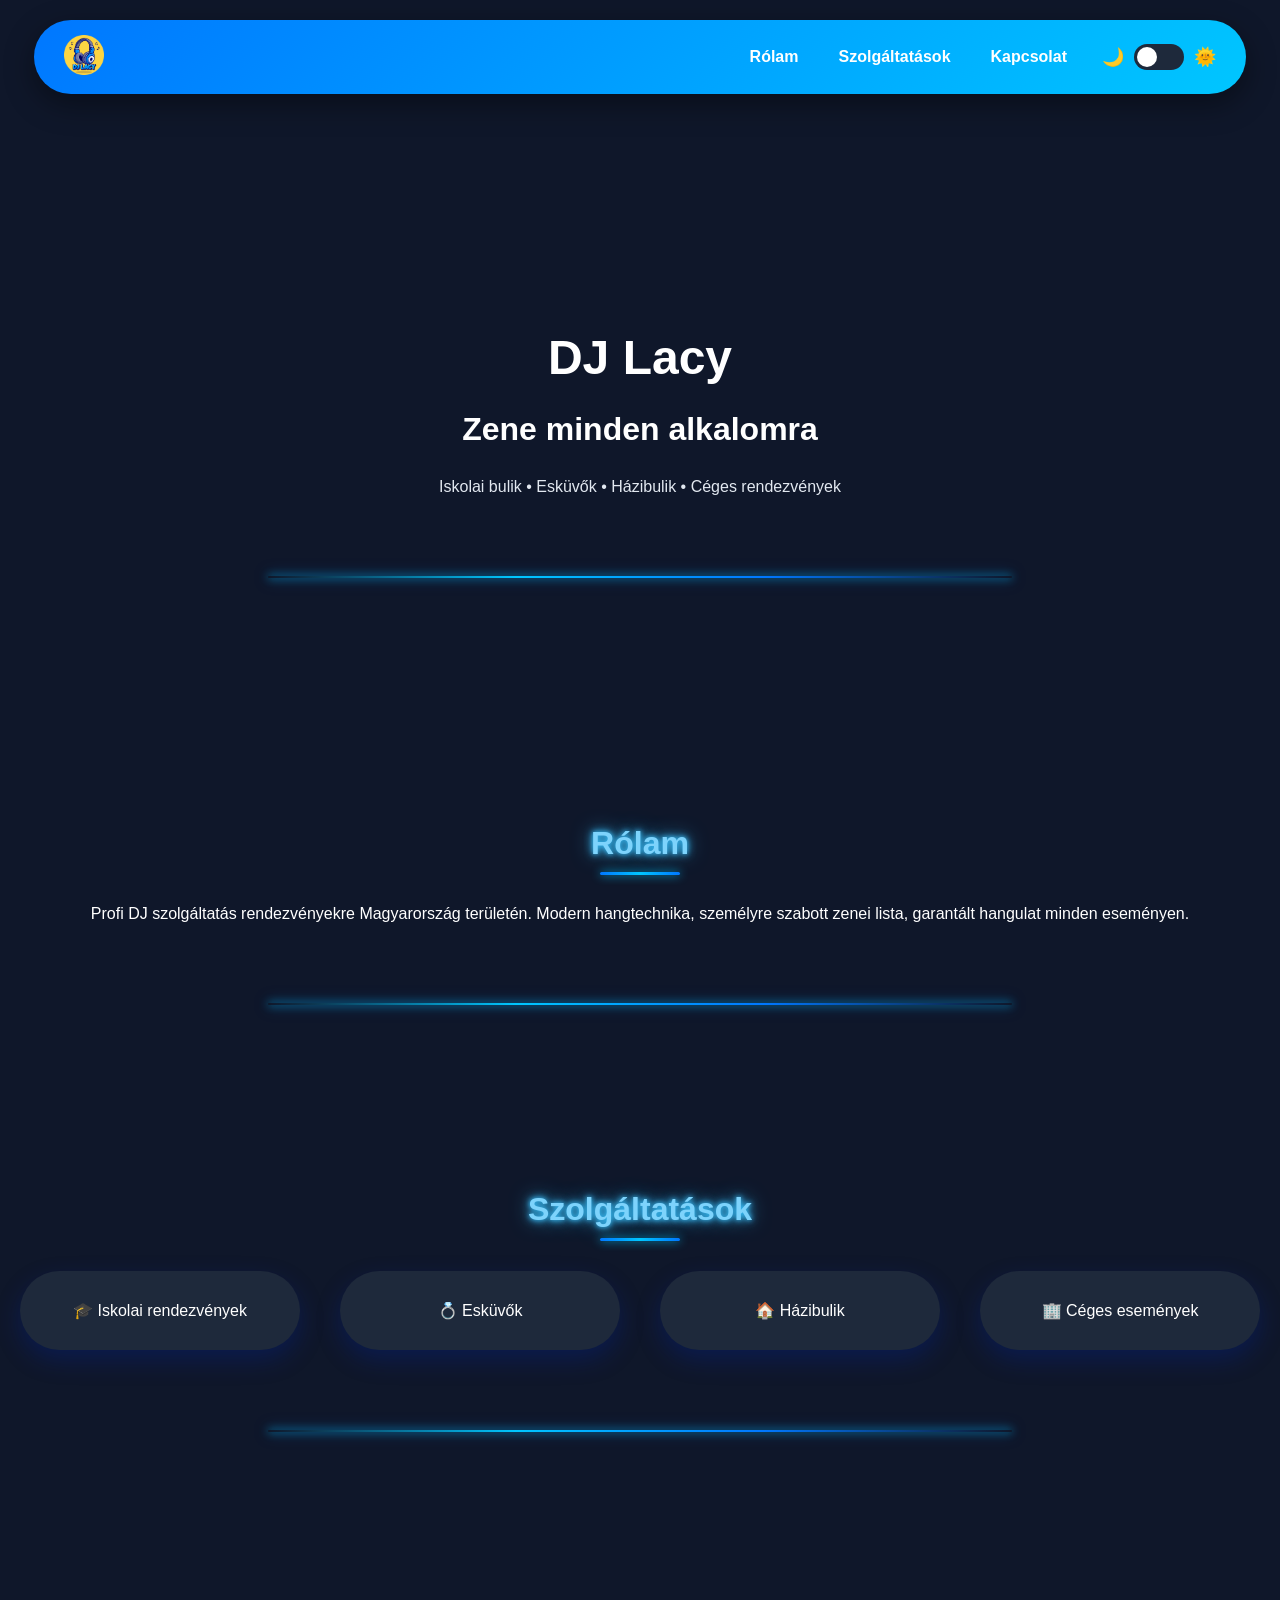
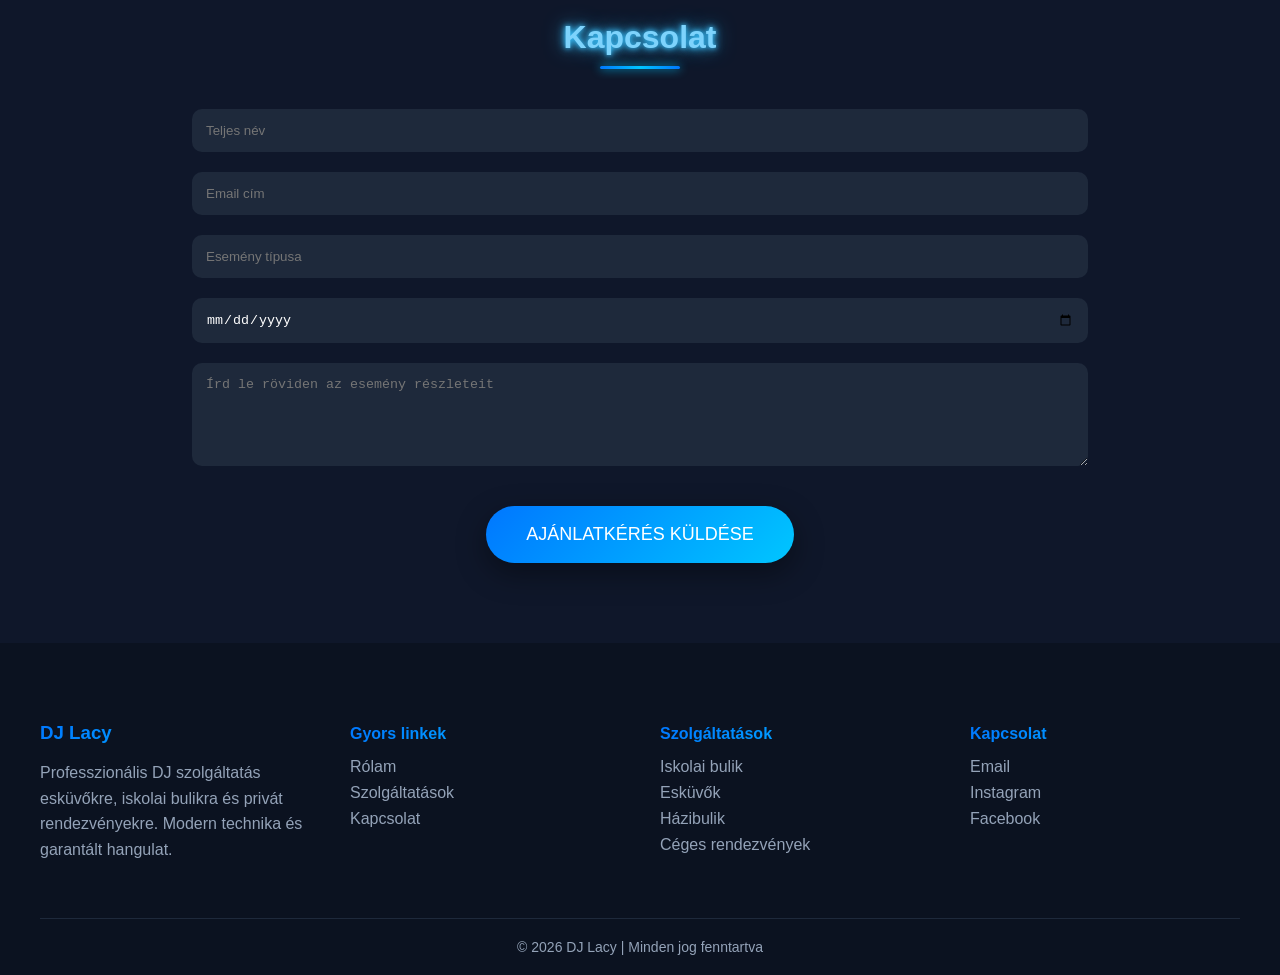
==== index.html @ 55976cfb "Add files via upload" ====
<!DOCTYPE html>
<html lang="hu">
<head>
    <meta charset="UTF-8">
    <meta name="viewport" content="width=device-width, initial-scale=1.0">
    <title>DJ Lacy | Hivatalos Oldal</title>
    <link rel="stylesheet" href="style.css">
</head>
<div id="top"></div>
<body>

<header>
    <div class="logo">
        <a href="#top">
            <img src="images/logo.png" alt="DJ Lacy Logo">
        </a>
    </div>

    <div class="nav-right">
        <nav class="nav-links">
            <a href="#about">Rólam</a>
            <a href="#services">Szolgáltatások</a>
            <a href="#contact">Kapcsolat</a>
        </nav>

        <div class="theme-switch">
            <span class="icon">🌙</span>

            <label class="switch">
                <input type="checkbox" id="themeToggle">
                <span class="slider"></span>
            </label>

            <span class="icon">🌞</span>
        </div>
    </div>
</header>

<section class="hero">
    <h1>DJ Lacy</h1>
    <h2>Zene minden alkalomra</h2>
    <p>Iskolai bulik • Esküvők • Házibulik • Céges rendezvények</p>
</section>

<section id="about">
    <h2>Rólam</h2>
    <p>
        Profi DJ szolgáltatás rendezvényekre Magyarország területén.
        Modern hangtechnika, személyre szabott zenei lista,
        garantált hangulat minden eseményen.
    </p>
</section>

<section id="services">
    <h2>Szolgáltatások</h2>
    <div class="cards">
        <div class="card">🎓 Iskolai rendezvények</div>
        <div class="card">💍 Esküvők</div>
        <div class="card">🏠 Házibulik</div>
        <div class="card">🏢 Céges események</div>
    </div>
</section>

<section id="contact">
    <h2>Kapcsolat</h2>

    <form 
        class="contact-form"
        action="https://formsubmit.co/lacihhthereal@gmail.com" 
        method="POST"
    >
        <input type="hidden" name="_captcha" value="false">
        <input type="hidden" name="_subject" value="Új DJ Lacy ajánlatkérés!">
        <input type="hidden" name="_template" value="table">
        <input type="hidden" name="_next" value="https://your-github-username.github.io/your-repo-name/index.html">

        <input type="text" name="Név" placeholder="Teljes név" required>
        <input type="email" name="Email" placeholder="Email cím" required>
        <input type="text" name="Esemény típusa" placeholder="Esemény típusa" required>
        <input type="date" name="Dátum" required>
        <textarea name="Részletek" placeholder="Írd le röviden az esemény részleteit" rows="5"></textarea>

        <button type="submit" class="big-button">
            AJÁNLATKÉRÉS KÜLDÉSE
        </button>
    </form>
</section>

<footer class="footer">
    <div class="footer-container">

        <div class="footer-col">
            <h3>DJ Lacy</h3>
            <p>
                Professzionális DJ szolgáltatás esküvőkre,
                iskolai bulikra és privát rendezvényekre.
                Modern technika és garantált hangulat.
            </p>
        </div>

        <div class="footer-col">
            <h4>Gyors linkek</h4>
            <a href="#about">Rólam</a>
            <a href="#services">Szolgáltatások</a>
            <a href="#contact">Kapcsolat</a>
        </div>

        <div class="footer-col">
            <h4>Szolgáltatások</h4>
            <a href="#">Iskolai bulik</a>
            <a href="#">Esküvők</a>
            <a href="#">Házibulik</a>
            <a href="#">Céges rendezvények</a>
        </div>

        <div class="footer-col">
            <h4>Kapcsolat</h4>
            <a href="mailto:info@djlacy.hu">Email</a>
            <a href="#">Instagram</a>
            <a href="#">Facebook</a>
        </div>

    </div>

    <div class="footer-bottom">
        © 2026 DJ Lacy | Minden jog fenntartva
    </div>
</footer>

<script src="script.js"></script>
</body>
</html>
---- style.css ----
html {
    scroll-behavior: smooth;
}

/* ===== SZEKCIÓ ELVÁLASZTÓ ===== */

section {
    position: relative;
    padding: 100px 20px;
    scroll-margin-top: 140px;
}

section:not(:last-of-type)::after {
    content: "";
    display: block;
    width: 60%;
    height: 2px;
    margin: 80px auto 0;
    background: linear-gradient(90deg, transparent, #00c6ff, #0077ff, transparent);
    box-shadow: 
        0 0 8px #00c6ff,
        0 0 15px rgba(0,119,255,0.6);
    border-radius: 10px;
}

:root {
    --bg: #0f172a;
    --card-bg: #1e293b;
    --text: #ffffff;
    --muted: #94a3b8;
    --accent-gradient: linear-gradient(135deg, #0077ff, #00c6ff);
}

body.light {
    --bg: #f1f5f9;
    --card-bg: #ffffff;
    --text: #0f172a;
    --muted: #475569;
    --accent-gradient: linear-gradient(135deg, #0066cc, #0099ff);
}

body {
    margin: 0;
    font-family: Arial, sans-serif;
    background: var(--bg);
    color: var(--text);
    transition: 0.3s ease;
}

/* FLOATING NAVBAR */

header {
    position: fixed;
    top: 20px;
    left: 50%;
    transform: translateX(-50%);
    width: 90%;
    max-width: 1200px;
    display: flex;
    justify-content: space-between;
    align-items: center;
    padding: 15px 30px;
    background: var(--accent-gradient);
    border-radius: 50px;
    box-shadow: 0 10px 30px rgba(0,0,0,0.4);
    z-index: 1000;
}

.logo img {
    height: 40px;
}

nav a {
    color: white;
    text-decoration: none;
    margin: 0 10px;
    font-weight: bold;
}

/* Jobb oldal blokk */
.nav-right {
    display: flex;
    align-items: center;
    gap: 25px;
}

/* Linkek külön */
.nav-links {
    display: flex;
    gap: 20px;
}

.nav-links a {
    color: white;
    text-decoration: none;
    font-weight: bold;
    transition: 0.3s;
}

.nav-links a:hover {
    opacity: 0.8;
}

nav button {
    margin-left: 15px;
    padding: 6px 12px;
    border-radius: 20px;
    border: none;
    cursor: pointer;
}

/* HERO */

.hero {
    margin-top: 150px;
    text-align: center;
    padding: 140px 20px;
    background: var(--bg); /* ugyanaz mint az oldal */
    color: var(--text);
}

/* Hero cím alatt ne legyen elválasztó vonal */
.hero h2::after {
    display: none !important;
}

.hero h1 {
    font-size: 48px;
    margin-bottom: 10px;
}

section {
    padding: 80px 20px;
    text-align: center;
}

/* CARDS */

.cards {
    display: flex;
    flex-wrap: wrap;
    justify-content: center;
    gap: 40px;
}

.card {
    background: var(--card-bg);
    padding: 30px;
    border-radius: 40px;
    width: 220px;
    transition: 0.5s;
    box-shadow: 0 10px 25px rgba(0, 38, 161, 0.3);
}

.card:hover {
    transform: translateY(-8px);
}

/* FORM */

form input,
form textarea {
    width: 60%;
    padding: 12px;
    margin: 10px 0;
    border-radius: 8px;
    border: none;
}

form button {
    padding: 12px 25px;
    border-radius: 25px;
    border: none;
    background: var(--accent-gradient);
    color: white;
    cursor: pointer;
}

.contact-form {
    display: flex;
    flex-direction: column;
    align-items: center;
}

.contact-form input,
.contact-form textarea {
    width: 70%;
    padding: 14px;
    margin: 10px 0;
    border-radius: 10px;
    border: none;
    background: var(--card-bg);
    color: var(--text);
}

.big-button {
    margin-top: 30px;
    padding: 18px 40px;
    font-size: 18px;
    border-radius: 50px;
    border: none;
    background: var(--accent-gradient);
    color: white;
    cursor: pointer;
    transition: 0.3s;
    box-shadow: 0 10px 30px rgba(0,0,0,0.4);
}

.big-button:hover {
    transform: scale(1.05);
}

/* FOOTER */

.footer {
    background: #0b1220;
    padding: 60px 40px 20px;
}

.footer-container {
    display: flex;
    flex-wrap: wrap;
    justify-content: space-between;
    gap: 40px;
    max-width: 1200px;
    margin: auto;
}

.footer-col {
    flex: 1;
    min-width: 220px;
}

.footer-col h3,
.footer-col h4 {
    background: var(--accent-gradient);
    -webkit-background-clip: text;
    -webkit-text-fill-color: transparent;
    margin-bottom: 15px;
}

.footer-col a {
    display: block;
    text-decoration: none;
    color: var(--muted);
    margin-bottom: 8px;
}

.footer-col a:hover {
    color: white;
}

.footer-col p {
    color: var(--muted);
    line-height: 1.6;
}

.footer-bottom {
    text-align: center;
    margin-top: 40px;
    padding-top: 20px;
    border-top: 1px solid #1e293b;
    color: var(--muted);
    font-size: 14px;
}

/* === GLOWING CÍMSOROK === */

section h2 {
    font-size: 32px;
    margin-bottom: 30px;
    color: #7dd3fc; /* világoskék */
    text-shadow:
        0 0 5px #38bdf8,
        0 0 10px #38bdf8,
        0 0 20px rgba(56,189,248,0.7);
    transition: 0.3s;
}

/* Világos módban visszafogottabb glow */
body.light section h2 {
    color: #0254b3;
    text-shadow:
        0 0 6px rgba(2,132,199,0.4),
        0 0 10px rgba(2,132,199,0.3);
}

section h2::after {
    content: "";
    display: block;
    width: 80px;
    height: 3px;
    margin: 10px auto 0;
    background: linear-gradient(90deg, #0077ff, #00c6ff, #0077ff);
    border-radius: 10px;
    box-shadow: 0 0 10px #00c6ff;
}

/* Zene minden alkalomra marad fehér */
.hero h2 {
    color: white;
    text-shadow: none;
}

/* Hero alatti szöveg */
.hero p {
    color: #e2e8f0;
}

/* ===== THEME TOGGLE SWITCH ===== */

.theme-switch {
    display: flex;
    align-items: center;
    gap: 10px;
}

.icon {
    font-size: 18px;
}

.switch {
    position: relative;
    display: inline-block;
    width: 50px;
    height: 26px;
}

.switch input {
    opacity: 0;
    width: 0;
    height: 0;
}

.slider {
    position: absolute;
    cursor: pointer;
    top: 0;
    left: 0;
    right: 0;
    bottom: 0;
    background: #1e293b;
    border-radius: 34px;
    transition: 0.3s;
}

.slider:before {
    position: absolute;
    content: "";
    height: 20px;
    width: 20px;
    left: 3px;
    bottom: 3px;
    background: white;
    border-radius: 50%;
    transition: 0.3s;
}

input:checked + .slider {
    background: #facc15;
}

input:checked + .slider:before {
    transform: translateX(24px);
}
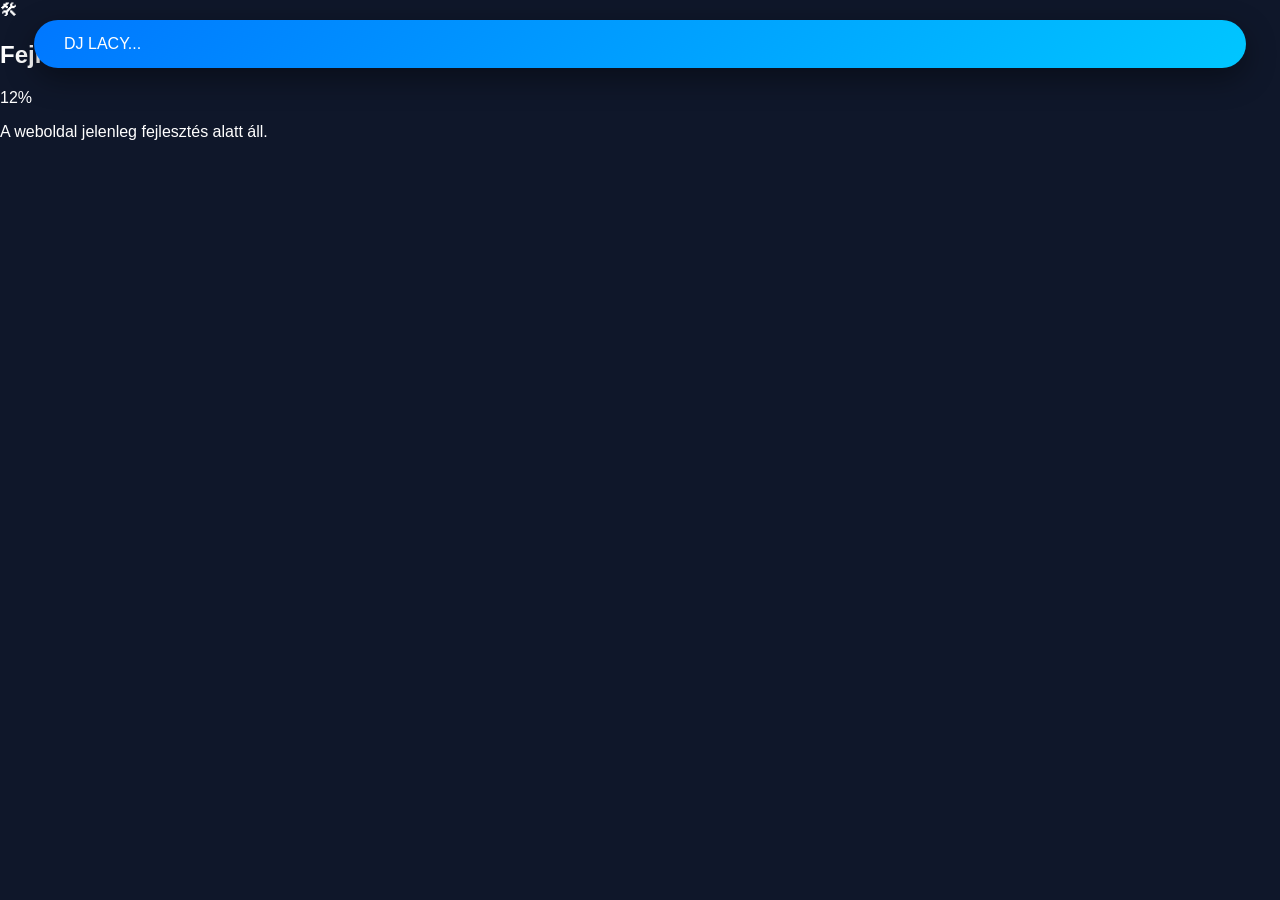
==== commit d63ea77c: "maintenance Updated the website content and structure for maintenance mode." ====
--- a/index.html
+++ b/index.html
@@ -3,130 +3,32 @@
 <head>
     <meta charset="UTF-8">
     <meta name="viewport" content="width=device-width, initial-scale=1.0">
-    <title>DJ Lacy | Hivatalos Oldal</title>
+    <title>DJ Lacy | Hamarosan</title>
     <link rel="stylesheet" href="style.css">
+    <link href="https://fonts.googleapis.com/css2?family=Syncopate:wght@700&family=Montserrat:wght@400;700&display=swap" rel="stylesheet">
 </head>
-<div id="top"></div>
 <body>
 
-<header>
-    <div class="logo">
-        <a href="#top">
-            <img src="images/logo.png" alt="DJ Lacy Logo">
-        </a>
-    </div>
+<div class="maintenance-container">
+    <header class="top-bar">
+        <span class="name">DJ LACY...</span>
+    </header>
 
-    <div class="nav-right">
-        <nav class="nav-links">
-            <a href="#about">Rólam</a>
-            <a href="#services">Szolgáltatások</a>
-            <a href="#contact">Kapcsolat</a>
-        </nav>
-
-        <div class="theme-switch">
-            <span class="icon">🌙</span>
-
-            <label class="switch">
-                <input type="checkbox" id="themeToggle">
-                <span class="slider"></span>
-            </label>
-
-            <span class="icon">🌞</span>
-        </div>
-    </div>
-</header>
-
-<section class="hero">
-    <h1>DJ Lacy</h1>
-    <h2>Zene minden alkalomra</h2>
-    <p>Iskolai bulik • Esküvők • Házibulik • Céges rendezvények</p>
-</section>
-
-<section id="about">
-    <h2>Rólam</h2>
-    <p>
-        Profi DJ szolgáltatás rendezvényekre Magyarország területén.
-        Modern hangtechnika, személyre szabott zenei lista,
-        garantált hangulat minden eseményen.
-    </p>
-</section>
-
-<section id="services">
-    <h2>Szolgáltatások</h2>
-    <div class="cards">
-        <div class="card">🎓 Iskolai rendezvények</div>
-        <div class="card">💍 Esküvők</div>
-        <div class="card">🏠 Házibulik</div>
-        <div class="card">🏢 Céges események</div>
-    </div>
-</section>
-
-<section id="contact">
-    <h2>Kapcsolat</h2>
-
-    <form 
-        class="contact-form"
-        action="https://formsubmit.co/lacihhthereal@gmail.com" 
-        method="POST"
-    >
-        <input type="hidden" name="_captcha" value="false">
-        <input type="hidden" name="_subject" value="Új DJ Lacy ajánlatkérés!">
-        <input type="hidden" name="_template" value="table">
-        <input type="hidden" name="_next" value="https://your-github-username.github.io/your-repo-name/index.html">
-
-        <input type="text" name="Név" placeholder="Teljes név" required>
-        <input type="email" name="Email" placeholder="Email cím" required>
-        <input type="text" name="Esemény típusa" placeholder="Esemény típusa" required>
-        <input type="date" name="Dátum" required>
-        <textarea name="Részletek" placeholder="Írd le röviden az esemény részleteit" rows="5"></textarea>
-
-        <button type="submit" class="big-button">
-            AJÁNLATKÉRÉS KÜLDÉSE
-        </button>
-    </form>
-</section>
-
-<footer class="footer">
-    <div class="footer-container">
-
-        <div class="footer-col">
-            <h3>DJ Lacy</h3>
-            <p>
-                Professzionális DJ szolgáltatás esküvőkre,
-                iskolai bulikra és privát rendezvényekre.
-                Modern technika és garantált hangulat.
-            </p>
+    <main class="status-box">
+        <div class="status-header">
+            <span class="icon">🛠</span>
+            <h2>Fejlesztési állapot</h2>
         </div>
 
-        <div class="footer-col">
-            <h4>Gyors linkek</h4>
-            <a href="#about">Rólam</a>
-            <a href="#services">Szolgáltatások</a>
-            <a href="#contact">Kapcsolat</a>
+        <div class="progress-container">
+            <div class="progress-bar" style="width: 12%;">
+                <span class="percentage-text">12%</span>
+            </div>
         </div>
 
-        <div class="footer-col">
-            <h4>Szolgáltatások</h4>
-            <a href="#">Iskolai bulik</a>
-            <a href="#">Esküvők</a>
-            <a href="#">Házibulik</a>
-            <a href="#">Céges rendezvények</a>
-        </div>
+        <p class="status-message">A weboldal jelenleg fejlesztés alatt áll.</p>
+    </main>
+</div>
 
-        <div class="footer-col">
-            <h4>Kapcsolat</h4>
-            <a href="mailto:info@djlacy.hu">Email</a>
-            <a href="#">Instagram</a>
-            <a href="#">Facebook</a>
-        </div>
-
-    </div>
-
-    <div class="footer-bottom">
-        © 2026 DJ Lacy | Minden jog fenntartva
-    </div>
-</footer>
-
-<script src="script.js"></script>
 </body>
-</html>+</html>
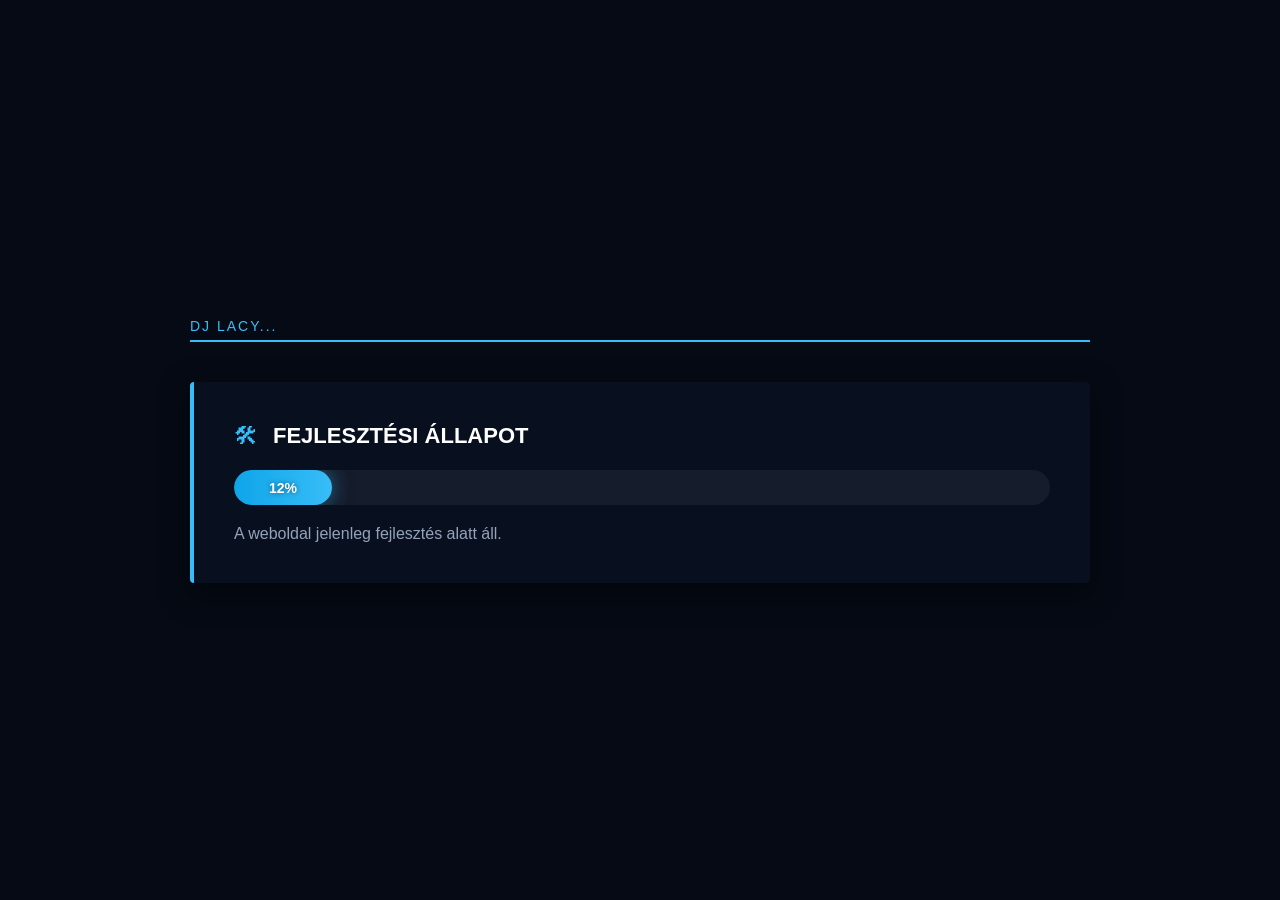
==== commit cc45025c: "Add files via upload" ====
--- a/index.html
+++ b/index.html
@@ -31,4 +31,4 @@
 </div>
 
 </body>
-</html>
+</html>
--- a/style.css
+++ b/style.css
@@ -1,365 +1,121 @@
-html {
-    scroll-behavior: smooth;
-}
-
-/* ===== SZEKCIÓ ELVÁLASZTÓ ===== */
-
-section {
-    position: relative;
-    padding: 100px 20px;
-    scroll-margin-top: 140px;
-}
-
-section:not(:last-of-type)::after {
-    content: "";
-    display: block;
-    width: 60%;
-    height: 2px;
-    margin: 80px auto 0;
-    background: linear-gradient(90deg, transparent, #00c6ff, #0077ff, transparent);
-    box-shadow: 
-        0 0 8px #00c6ff,
-        0 0 15px rgba(0,119,255,0.6);
-    border-radius: 10px;
-}
-
 :root {
-    --bg: #0f172a;
-    --card-bg: #1e293b;
-    --text: #ffffff;
-    --muted: #94a3b8;
-    --accent-gradient: linear-gradient(135deg, #0077ff, #00c6ff);
-}
-
-body.light {
-    --bg: #f1f5f9;
-    --card-bg: #ffffff;
-    --text: #0f172a;
-    --muted: #475569;
-    --accent-gradient: linear-gradient(135deg, #0066cc, #0099ff);
+    --bg-dark: #050a14;
+    --box-bg: rgba(10, 20, 40, 0.6);
+    --accent-blue: #38bdf8;
+    --glow-blue: rgba(56, 189, 248, 0.5);
 }
 
 body {
     margin: 0;
-    font-family: Arial, sans-serif;
-    background: var(--bg);
-    color: var(--text);
-    transition: 0.3s ease;
+    padding: 0;
+    background-color: var(--bg-dark);
+    color: white;
+    font-family: 'Montserrat', sans-serif;
+    display: flex;
+    justify-content: center;
+    align-items: center;
+    height: 100vh;
+    overflow: hidden;
 }
 
-/* FLOATING NAVBAR */
-
-header {
-    position: fixed;
-    top: 20px;
-    left: 50%;
-    transform: translateX(-50%);
+.maintenance-container {
     width: 90%;
-    max-width: 1200px;
-    display: flex;
-    justify-content: space-between;
-    align-items: center;
-    padding: 15px 30px;
-    background: var(--accent-gradient);
-    border-radius: 50px;
-    box-shadow: 0 10px 30px rgba(0,0,0,0.4);
-    z-index: 1000;
+    max-width: 900px;
 }
 
-.logo img {
-    height: 40px;
+/* Felső sáv a névvel */
+.top-bar {
+    border-bottom: 2px solid var(--accent-blue);
+    padding-bottom: 5px;
+    margin-bottom: 40px;
 }
 
-nav a {
-    color: white;
-    text-decoration: none;
-    margin: 0 10px;
-    font-weight: bold;
+.name {
+    font-family: 'Syncopate', sans-serif;
+    font-size: 14px;
+    letter-spacing: 2px;
+    color: var(--accent-blue);
 }
 
-/* Jobb oldal blokk */
-.nav-right {
+/* Központi doboz */
+.status-box {
+    background: var(--box-bg);
+    padding: 40px;
+    border-left: 4px solid var(--accent-blue);
+    border-radius: 4px;
+    box-shadow: 0 10px 30px rgba(0, 0, 0, 0.5);
+}
+
+.status-header {
     display: flex;
     align-items: center;
-    gap: 25px;
+    gap: 15px;
+    margin-bottom: 20px;
 }
 
-/* Linkek külön */
-.nav-links {
-    display: flex;
-    gap: 20px;
-}
-
-.nav-links a {
-    color: white;
-    text-decoration: none;
-    font-weight: bold;
-    transition: 0.3s;
-}
-
-.nav-links a:hover {
-    opacity: 0.8;
-}
-
-nav button {
-    margin-left: 15px;
-    padding: 6px 12px;
-    border-radius: 20px;
-    border: none;
-    cursor: pointer;
-}
-
-/* HERO */
-
-.hero {
-    margin-top: 150px;
-    text-align: center;
-    padding: 140px 20px;
-    background: var(--bg); /* ugyanaz mint az oldal */
-    color: var(--text);
-}
-
-/* Hero cím alatt ne legyen elválasztó vonal */
-.hero h2::after {
-    display: none !important;
-}
-
-.hero h1 {
-    font-size: 48px;
-    margin-bottom: 10px;
-}
-
-section {
-    padding: 80px 20px;
-    text-align: center;
-}
-
-/* CARDS */
-
-.cards {
-    display: flex;
-    flex-wrap: wrap;
-    justify-content: center;
-    gap: 40px;
-}
-
-.card {
-    background: var(--card-bg);
-    padding: 30px;
-    border-radius: 40px;
-    width: 220px;
-    transition: 0.5s;
-    box-shadow: 0 10px 25px rgba(0, 38, 161, 0.3);
-}
-
-.card:hover {
-    transform: translateY(-8px);
-}
-
-/* FORM */
-
-form input,
-form textarea {
-    width: 60%;
-    padding: 12px;
-    margin: 10px 0;
-    border-radius: 8px;
-    border: none;
-}
-
-form button {
-    padding: 12px 25px;
-    border-radius: 25px;
-    border: none;
-    background: var(--accent-gradient);
-    color: white;
-    cursor: pointer;
-}
-
-.contact-form {
-    display: flex;
-    flex-direction: column;
-    align-items: center;
-}
-
-.contact-form input,
-.contact-form textarea {
-    width: 70%;
-    padding: 14px;
-    margin: 10px 0;
-    border-radius: 10px;
-    border: none;
-    background: var(--card-bg);
-    color: var(--text);
-}
-
-.big-button {
-    margin-top: 30px;
-    padding: 18px 40px;
-    font-size: 18px;
-    border-radius: 50px;
-    border: none;
-    background: var(--accent-gradient);
-    color: white;
-    cursor: pointer;
-    transition: 0.3s;
-    box-shadow: 0 10px 30px rgba(0,0,0,0.4);
-}
-
-.big-button:hover {
-    transform: scale(1.05);
-}
-
-/* FOOTER */
-
-.footer {
-    background: #0b1220;
-    padding: 60px 40px 20px;
-}
-
-.footer-container {
-    display: flex;
-    flex-wrap: wrap;
-    justify-content: space-between;
-    gap: 40px;
-    max-width: 1200px;
-    margin: auto;
-}
-
-.footer-col {
-    flex: 1;
-    min-width: 220px;
-}
-
-.footer-col h3,
-.footer-col h4 {
-    background: var(--accent-gradient);
-    -webkit-background-clip: text;
-    -webkit-text-fill-color: transparent;
-    margin-bottom: 15px;
-}
-
-.footer-col a {
-    display: block;
-    text-decoration: none;
-    color: var(--muted);
-    margin-bottom: 8px;
-}
-
-.footer-col a:hover {
-    color: white;
-}
-
-.footer-col p {
-    color: var(--muted);
-    line-height: 1.6;
-}
-
-.footer-bottom {
-    text-align: center;
-    margin-top: 40px;
-    padding-top: 20px;
-    border-top: 1px solid #1e293b;
-    color: var(--muted);
-    font-size: 14px;
-}
-
-/* === GLOWING CÍMSOROK === */
-
-section h2 {
-    font-size: 32px;
-    margin-bottom: 30px;
-    color: #7dd3fc; /* világoskék */
-    text-shadow:
-        0 0 5px #38bdf8,
-        0 0 10px #38bdf8,
-        0 0 20px rgba(56,189,248,0.7);
-    transition: 0.3s;
-}
-
-/* Világos módban visszafogottabb glow */
-body.light section h2 {
-    color: #0254b3;
-    text-shadow:
-        0 0 6px rgba(2,132,199,0.4),
-        0 0 10px rgba(2,132,199,0.3);
-}
-
-section h2::after {
-    content: "";
-    display: block;
-    width: 80px;
-    height: 3px;
-    margin: 10px auto 0;
-    background: linear-gradient(90deg, #0077ff, #00c6ff, #0077ff);
-    border-radius: 10px;
-    box-shadow: 0 0 10px #00c6ff;
-}
-
-/* Zene minden alkalomra marad fehér */
-.hero h2 {
-    color: white;
-    text-shadow: none;
-}
-
-/* Hero alatti szöveg */
-.hero p {
-    color: #e2e8f0;
-}
-
-/* ===== THEME TOGGLE SWITCH ===== */
-
-.theme-switch {
-    display: flex;
-    align-items: center;
-    gap: 10px;
+.status-header h2 {
+    font-family: 'Syncopate', sans-serif;
+    font-size: 22px;
+    margin: 0;
+    text-transform: uppercase;
 }
 
 .icon {
-    font-size: 18px;
+    font-size: 24px;
+    color: var(--accent-blue);
 }
 
-.switch {
+/* Progress Bar (A Sáv) */
+.progress-container {
+    width: 100%;
+    height: 35px;
+    background: rgba(255, 255, 255, 0.05);
+    border-radius: 20px;
     position: relative;
-    display: inline-block;
-    width: 50px;
-    height: 26px;
+    overflow: hidden;
+    margin-bottom: 20px;
 }
 
-.switch input {
-    opacity: 0;
-    width: 0;
-    height: 0;
+.progress-bar {
+    height: 100%;
+    background: linear-gradient(90deg, #0ea5e9, #38bdf8);
+    display: flex;
+    align-items: center;
+    justify-content: center;
+    border-radius: 20px;
+    position: relative;
+    box-shadow: 0 0 20px var(--glow-blue);
+    
+    /* Pulzáló animáció hivatkozás */
+    animation: pulse-glow 2s infinite ease-in-out;
 }
 
-.slider {
-    position: absolute;
-    cursor: pointer;
-    top: 0;
-    left: 0;
-    right: 0;
-    bottom: 0;
-    background: #1e293b;
-    border-radius: 34px;
-    transition: 0.3s;
+.percentage-text {
+    font-weight: 700;
+    font-size: 14px;
+    color: white;
+    text-shadow: 0 0 5px rgba(0,0,0,0.5);
+    z-index: 10;
 }
 
-.slider:before {
-    position: absolute;
-    content: "";
-    height: 20px;
-    width: 20px;
-    left: 3px;
-    bottom: 3px;
-    background: white;
-    border-radius: 50%;
-    transition: 0.3s;
+.status-message {
+    color: #94a3b8;
+    font-size: 16px;
+    margin: 0;
 }
 
-input:checked + .slider {
-    background: #facc15;
-}
-
-input:checked + .slider:before {
-    transform: translateX(24px);
+/* PULZÁLÓ ANIMÁCIÓ */
+@keyframes pulse-glow {
+    0% {
+        box-shadow: 0 0 15px var(--glow-blue);
+        filter: brightness(1);
+    }
+    50% {
+        box-shadow: 0 0 30px var(--accent-blue);
+        filter: brightness(1.2);
+    }
+    100% {
+        box-shadow: 0 0 15px var(--glow-blue);
+        filter: brightness(1);
+    }
 }
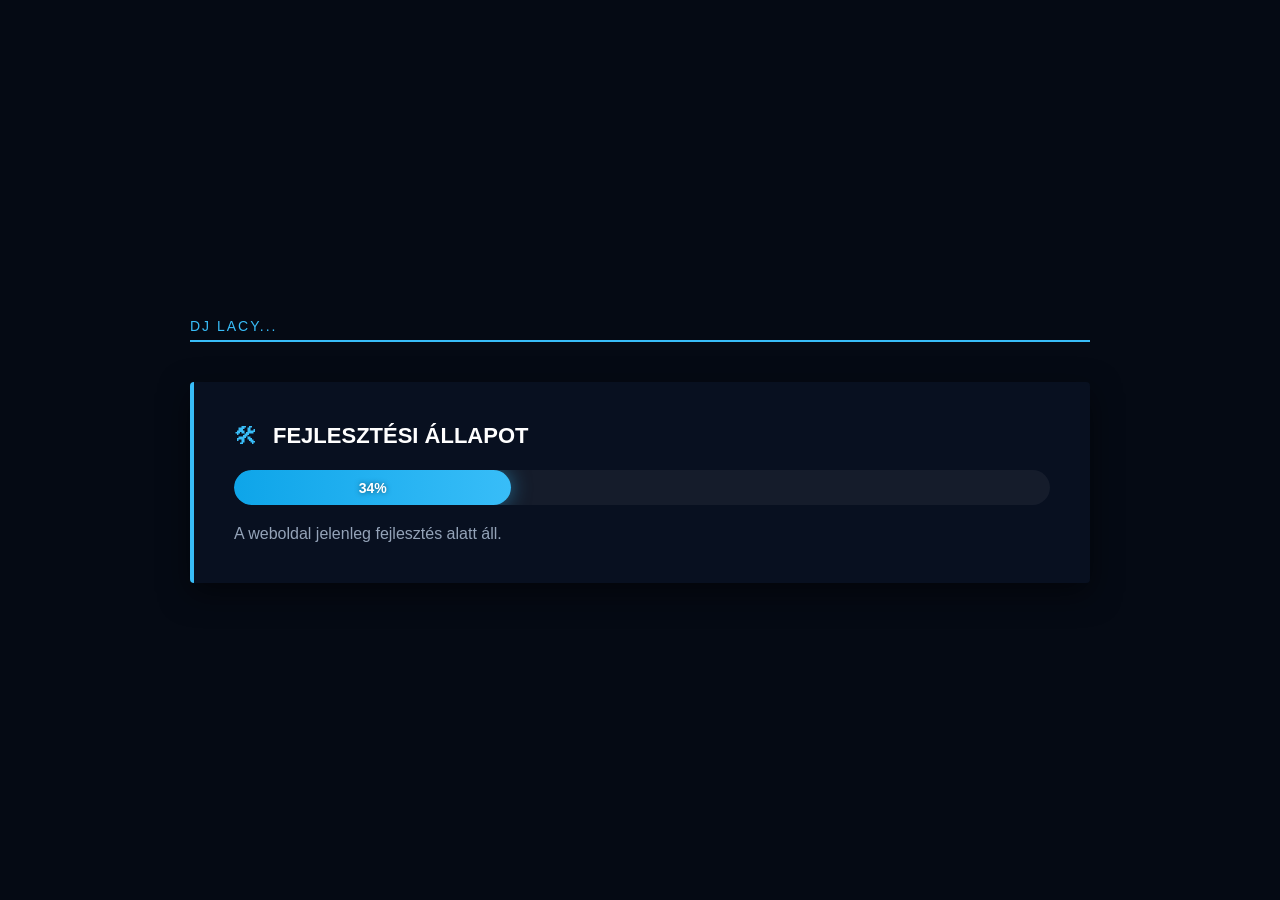
==== commit c7f7c8f4: "Update progress bar to 34% completion Updated the progress bar to reflect 34% completion." ====
--- a/index.html
+++ b/index.html
@@ -6,6 +6,7 @@
     <title>DJ Lacy | Hamarosan</title>
     <link rel="stylesheet" href="style.css">
     <link href="https://fonts.googleapis.com/css2?family=Syncopate:wght@700&family=Montserrat:wght@400;700&display=swap" rel="stylesheet">
+    <link rel="icon" type="image/png" href="images/logo.png">
 </head>
 <body>
 
@@ -21,8 +22,8 @@
         </div>
 
         <div class="progress-container">
-            <div class="progress-bar" style="width: 12%;">
-                <span class="percentage-text">12%</span>
+            <div class="progress-bar" style="width: 34%;">
+                <span class="percentage-text">34%</span>
             </div>
         </div>
 
@@ -31,4 +32,6 @@
 </div>
 
 </body>
-</html>+
+</html>
+
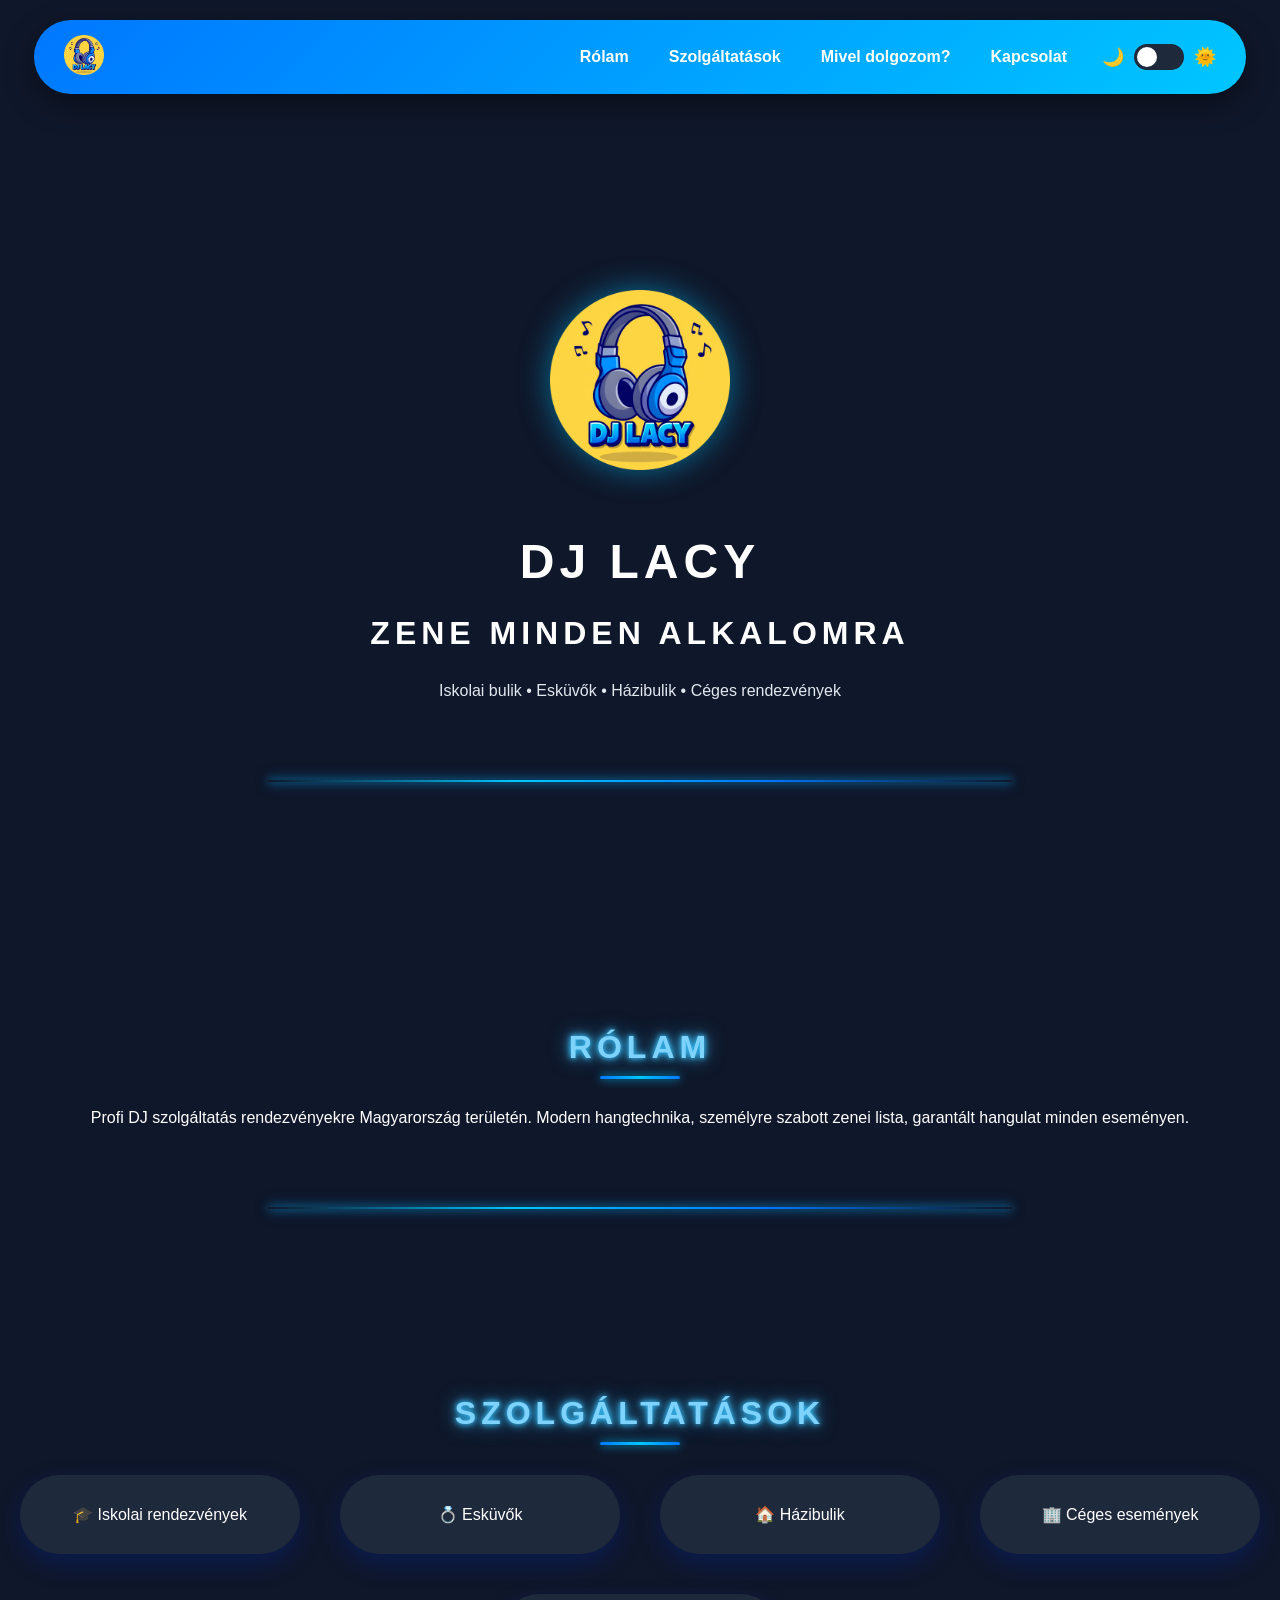
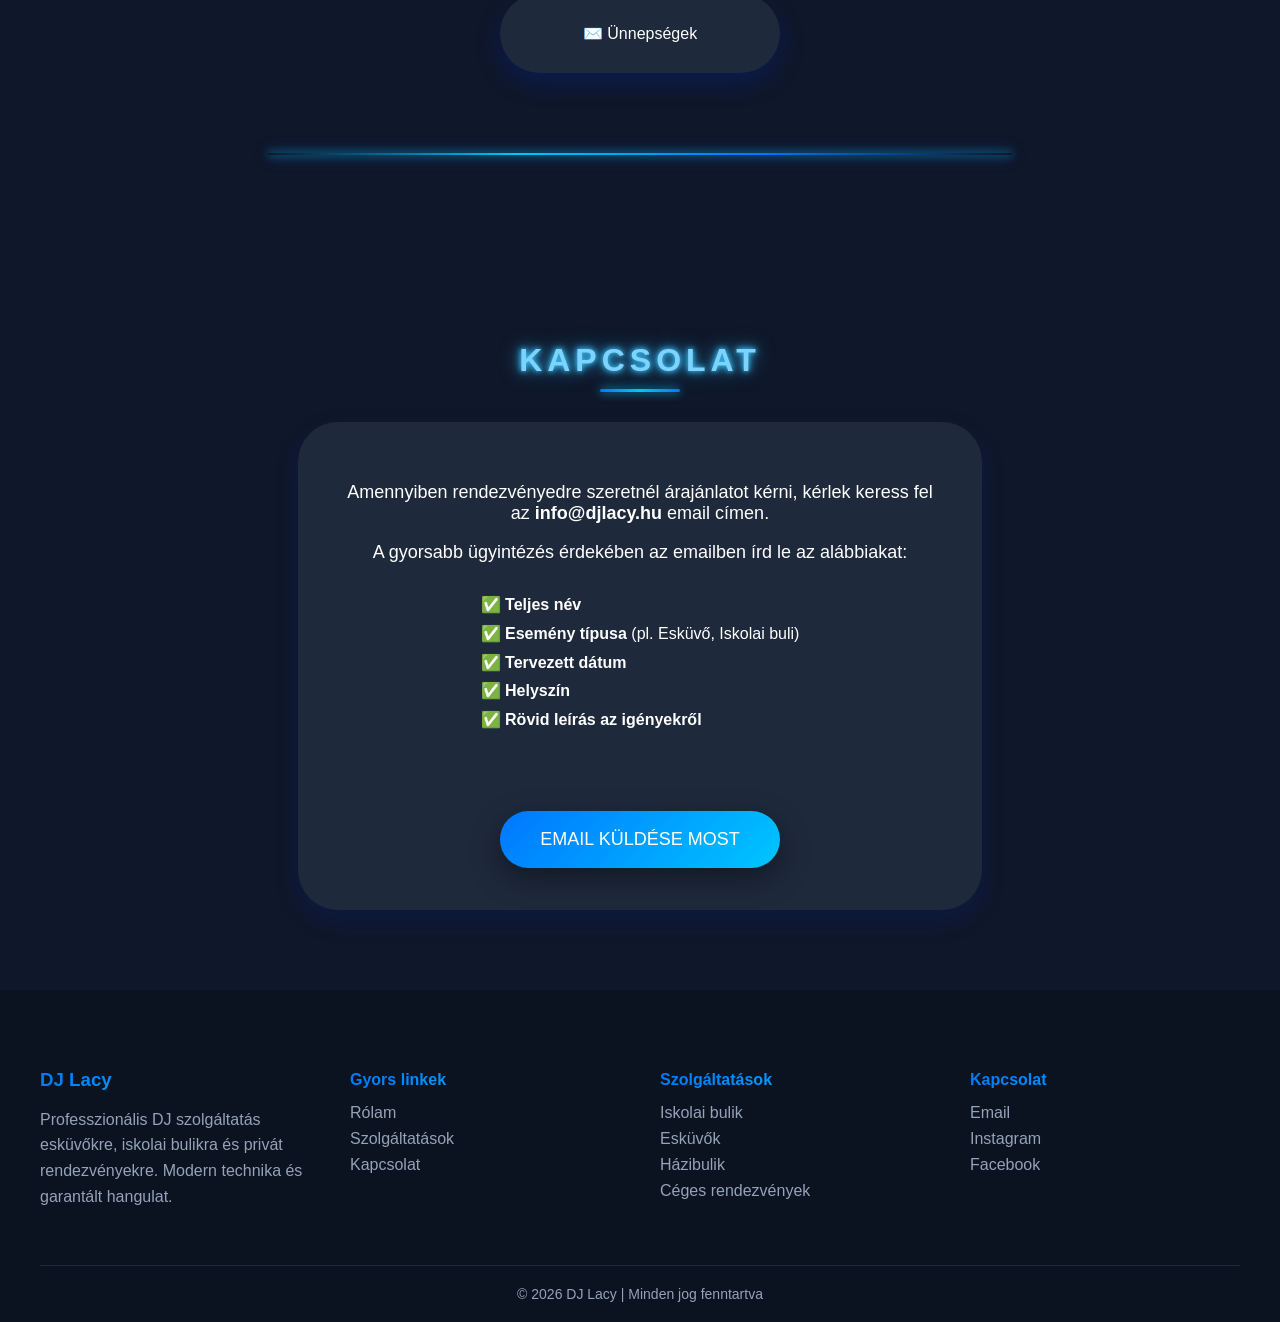
==== commit 1b6a8ab2: "Add files via upload" ====
--- a/index.html
+++ b/index.html
@@ -3,35 +3,135 @@
 <head>
     <meta charset="UTF-8">
     <meta name="viewport" content="width=device-width, initial-scale=1.0">
-    <title>DJ Lacy | Hamarosan</title>
+    <title>DJ Lacy | Hivatalos Oldal</title>
+    <link href="https://fonts.googleapis.com/css2?family=Syncopate:wght@700&family=Montserrat:wght@300;400;700&display=swap" rel="stylesheet">
     <link rel="stylesheet" href="style.css">
-    <link href="https://fonts.googleapis.com/css2?family=Syncopate:wght@700&family=Montserrat:wght@400;700&display=swap" rel="stylesheet">
-    <link rel="icon" type="image/png" href="images/logo.png">
 </head>
+<div id="top"></div>
 <body>
 
-<div class="maintenance-container">
-    <header class="top-bar">
-        <span class="name">DJ LACY...</span>
-    </header>
+<header>
+    <div class="logo">
+        <a href="#top">
+            <img src="images/logo.png" alt="DJ Lacy Logo">
+        </a>
+    </div>
 
-    <main class="status-box">
-        <div class="status-header">
-            <span class="icon">🛠</span>
-            <h2>Fejlesztési állapot</h2>
+    <div class="nav-right">
+        <nav class="nav-links">
+            <a href="#about">Rólam</a>
+            <a href="#services">Szolgáltatások</a>
+            <a href="eszkozok.html">Mivel dolgozom?</a>
+            <a href="#contact">Kapcsolat</a>
+        </nav>
+
+        <div class="theme-switch">
+            <span class="icon">🌙</span>
+
+            <label class="switch">
+                <input type="checkbox" id="themeToggle">
+                <span class="slider"></span>
+            </label>
+
+            <span class="icon">🌞</span>
+        </div>
+    </div>
+</header>
+
+<section class="hero">
+    <div class="hero-logo">
+        <img src="images/logo.png" alt="DJ Lacy Logo">
+    </div>
+    <h1>DJ Lacy</h1>
+    <h2>Zene minden alkalomra</h2>
+    <p>Iskolai bulik • Esküvők • Házibulik • Céges rendezvények</p>
+</section>
+
+<section id="about">
+    <h2>Rólam</h2>
+    <p>
+        Profi DJ szolgáltatás rendezvényekre Magyarország területén.
+        Modern hangtechnika, személyre szabott zenei lista,
+        garantált hangulat minden eseményen.
+    </p>
+</section>
+
+<section id="services">
+    <h2>Szolgáltatások</h2>
+    <div class="cards">
+        <div class="card">🎓 Iskolai rendezvények</div>
+        <div class="card">💍 Esküvők</div>
+        <div class="card">🏠 Házibulik</div>
+        <div class="card">🏢 Céges események</div>
+        <div class="card">✉️ Ünnepségek</div>
+    </div>
+</section>
+
+<section id="contact">
+    <h2>Kapcsolat</h2>
+    
+    <div class="contact-info-box">
+        <p>Amennyiben rendezvényedre szeretnél árajánlatot kérni, kérlek keress fel az <strong>info@djlacy.hu</strong> email címen.</p>
+        
+        <p>A gyorsabb ügyintézés érdekében az emailben írd le az alábbiakat:</p>
+        
+        <ul style="text-align: left; display: inline-block; margin-top: 10px; line-height: 1.8;">
+            <li>✅ <strong>Teljes név</strong></li>
+            <li>✅ <strong>Esemény típusa</strong> (pl. Esküvő, Iskolai buli)</li>
+            <li>✅ <strong>Tervezett dátum</strong></li>
+            <li>✅ <strong>Helyszín</strong></li>
+            <li>✅ <strong>Rövid leírás az igényekről</strong></li>
+        </ul>
+
+        <div style="margin-top: 30px;">
+            <a href="mailto:info@djlacy.hu?subject=Ajánlatkérés - DJ Lacy" class="big-button" style="text-decoration: none; display: inline-block;">
+                EMAIL KÜLDÉSE MOST
+            </a>
+        </div>
+    </div>
+</section>
+
+<footer class="footer">
+    <div class="footer-container">
+
+        <div class="footer-col">
+            <h3>DJ Lacy</h3>
+            <p>
+                Professzionális DJ szolgáltatás esküvőkre,
+                iskolai bulikra és privát rendezvényekre.
+                Modern technika és garantált hangulat.
+            </p>
         </div>
 
-        <div class="progress-container">
-            <div class="progress-bar" style="width: 34%;">
-                <span class="percentage-text">34%</span>
-            </div>
+        <div class="footer-col">
+            <h4>Gyors linkek</h4>
+            <a href="#about">Rólam</a>
+            <a href="#services">Szolgáltatások</a>
+            <a href="#contact">Kapcsolat</a>
         </div>
 
-        <p class="status-message">A weboldal jelenleg fejlesztés alatt áll.</p>
-    </main>
-</div>
+        <div class="footer-col">
+            <h4>Szolgáltatások</h4>
+            <a href="#">Iskolai bulik</a>
+            <a href="#">Esküvők</a>
+            <a href="#">Házibulik</a>
+            <a href="#">Céges rendezvények</a>
+        </div>
 
+        <div class="footer-col">
+            <h4>Kapcsolat</h4>
+            <a href="mailto:info@djlacy.hu">Email</a>
+            <a href="#">Instagram</a>
+            <a href="#">Facebook</a>
+        </div>
+
+    </div>
+
+    <div class="footer-bottom">
+        © 2026 DJ Lacy | Minden jog fenntartva
+    </div>
+</footer>
+
+<script src="script.js"></script>
 </body>
-
-</html>
-
+</html>
--- a/style.css
+++ b/style.css
@@ -1,121 +1,476 @@
+html {
+    scroll-behavior: smooth;
+}
+
+/* ===== SZEKCIÓ ELVÁLASZTÓ ===== */
+
+section {
+    position: relative;
+    padding: 100px 20px;
+    scroll-margin-top: 140px;
+}
+
+section:not(:last-of-type)::after {
+    content: "";
+    display: block;
+    width: 60%;
+    height: 2px;
+    margin: 80px auto 0;
+    background: linear-gradient(90deg, transparent, #00c6ff, #0077ff, transparent);
+    box-shadow: 
+        0 0 8px #00c6ff,
+        0 0 15px rgba(0,119,255,0.6);
+    border-radius: 10px;
+}
+
 :root {
-    --bg-dark: #050a14;
-    --box-bg: rgba(10, 20, 40, 0.6);
-    --accent-blue: #38bdf8;
-    --glow-blue: rgba(56, 189, 248, 0.5);
+    --bg: #0f172a;
+    --card-bg: #1e293b;
+    --text: #ffffff;
+    --muted: #94a3b8;
+    --accent-gradient: linear-gradient(135deg, #0077ff, #00c6ff);
+}
+
+body.light {
+    --bg: #f1f5f9;
+    --card-bg: #ffffff;
+    --text: #0f172a;
+    --muted: #475569;
+    --accent-gradient: linear-gradient(135deg, #0066cc, #0099ff);
 }
 
 body {
     margin: 0;
+    font-family: Arial, sans-serif;
+    background: var(--bg);
+    color: var(--text);
+    transition: 0.3s ease;
+}
+
+/* FLOATING NAVBAR */
+
+header {
+    position: fixed;
+    top: 20px;
+    left: 50%;
+    transform: translateX(-50%);
+    width: 90%;
+    max-width: 1200px;
+    display: flex;
+    justify-content: space-between;
+    align-items: center;
+    padding: 15px 30px;
+    background: var(--accent-gradient);
+    border-radius: 50px;
+    box-shadow: 0 10px 30px rgba(0,0,0,0.4);
+    z-index: 1000;
+}
+
+h1, h2 {
+    font-family: 'Syncopate', sans-serif;
+    text-transform: uppercase; /* Mindig nagybetűs a komoly hatásért */
+    letter-spacing: 5px;       /* Szélesebb térköz, hogy "levegősebb" legyen */
+    font-weight: 700;
+}
+
+.logo img {
+    height: 40px;
+}
+
+nav a {
+    color: white;
+    text-decoration: none;
+    margin: 0 10px;
+    font-weight: bold;
+}
+
+/* Jobb oldal blokk */
+.nav-right {
+    display: flex;
+    align-items: center;
+    gap: 25px;
+}
+
+/* Linkek külön */
+.nav-links {
+    display: flex;
+    gap: 20px;
+}
+
+.nav-links a {
+    color: white;
+    text-decoration: none;
+    font-weight: bold;
+    transition: 0.3s;
+}
+
+.nav-links a:hover {
+    opacity: 0.8;
+}
+
+nav button {
+    margin-left: 15px;
+    padding: 6px 12px;
+    border-radius: 20px;
+    border: none;
+    cursor: pointer;
+}
+
+/* HERO */
+
+.hero {
+    margin-top: 150px;
+    text-align: center;
+    padding: 140px 20px;
+    background: var(--bg); /* ugyanaz mint az oldal */
+    color: var(--text);
+}
+
+/* Hero cím alatt ne legyen elválasztó vonal */
+.hero h2::after {
+    display: none !important;
+}
+
+.hero h1 {
+    font-size: 48px;
+    margin-bottom: 10px;
+}
+
+section {
+    padding: 80px 20px;
+    text-align: center;
+}
+
+/* CARDS */
+
+.cards {
+    display: flex;
+    flex-wrap: wrap;
+    justify-content: center;
+    gap: 40px;
+}
+
+.card {
+    background: var(--card-bg);
+    padding: 30px;
+    border-radius: 40px;
+    width: 220px;
+    transition: 0.5s;
+    box-shadow: 0 10px 25px rgba(0, 38, 161, 0.3);
+}
+
+.card:hover {
+    transform: translateY(-8px);
+}
+
+/* FORM */
+
+form input,
+form textarea {
+    width: 60%;
+    padding: 12px;
+    margin: 10px 0;
+    border-radius: 8px;
+    border: none;
+}
+
+form button {
+    padding: 12px 25px;
+    border-radius: 25px;
+    border: none;
+    background: var(--accent-gradient);
+    color: white;
+    cursor: pointer;
+}
+
+.contact-form {
+    display: flex;
+    flex-direction: column;
+    align-items: center;
+}
+
+.contact-form input,
+.contact-form textarea {
+    width: 70%;
+    padding: 14px;
+    margin: 10px 0;
+    border-radius: 10px;
+    border: none;
+    background: var(--card-bg);
+    color: var(--text);
+}
+
+.big-button {
+    margin-top: 30px;
+    padding: 18px 40px;
+    font-size: 18px;
+    border-radius: 50px;
+    border: none;
+    background: var(--accent-gradient);
+    color: white;
+    cursor: pointer;
+    transition: 0.3s;
+    box-shadow: 0 10px 30px rgba(0,0,0,0.4);
+}
+
+.big-button:hover {
+    transform: scale(1.05);
+}
+
+/* FOOTER */
+
+.footer {
+    background: #0b1220;
+    padding: 60px 40px 20px;
+}
+
+.footer-container {
+    display: flex;
+    flex-wrap: wrap;
+    justify-content: space-between;
+    gap: 40px;
+    max-width: 1200px;
+    margin: auto;
+}
+
+.footer-col {
+    flex: 1;
+    min-width: 220px;
+}
+
+.footer-col h3,
+.footer-col h4 {
+    background: var(--accent-gradient);
+    -webkit-background-clip: text;
+    -webkit-text-fill-color: transparent;
+    margin-bottom: 15px;
+}
+
+.footer-col a {
+    display: block;
+    text-decoration: none;
+    color: var(--muted);
+    margin-bottom: 8px;
+}
+
+.footer-col a:hover {
+    color: white;
+}
+
+.footer-col p {
+    color: var(--muted);
+    line-height: 1.6;
+}
+
+.footer-bottom {
+    text-align: center;
+    margin-top: 40px;
+    padding-top: 20px;
+    border-top: 1px solid #1e293b;
+    color: var(--muted);
+    font-size: 14px;
+}
+
+/* === GLOWING CÍMSOROK === */
+
+section h2 {
+    font-size: 32px;
+    margin-bottom: 30px;
+    color: #7dd3fc; /* világoskék */
+    text-shadow:
+        0 0 5px #38bdf8,
+        0 0 10px #38bdf8,
+        0 0 20px rgba(56,189,248,0.7);
+    transition: 0.3s;
+}
+
+/* Világos módban visszafogottabb glow */
+body.light section h2 {
+    color: #0254b3;
+    text-shadow:
+        0 0 6px rgba(2,132,199,0.4),
+        0 0 10px rgba(2,132,199,0.3);
+}
+
+section h2::after {
+    content: "";
+    display: block;
+    width: 80px;
+    height: 3px;
+    margin: 10px auto 0;
+    background: linear-gradient(90deg, #0077ff, #00c6ff, #0077ff);
+    border-radius: 10px;
+    box-shadow: 0 0 10px #00c6ff;
+}
+
+/* Zene minden alkalomra marad fehér */
+.hero h2 {
+    color: white;
+    text-shadow: none;
+}
+
+/* Hero alatti szöveg */
+.hero p {
+    color: #e2e8f0;
+}
+
+/* ===== THEME TOGGLE SWITCH ===== */
+
+.theme-switch {
+    display: flex;
+    align-items: center;
+    gap: 10px;
+}
+
+.icon {
+    font-size: 18px;
+}
+
+.switch {
+    position: relative;
+    display: inline-block;
+    width: 50px;
+    height: 26px;
+}
+
+.switch input {
+    opacity: 0;
+    width: 0;
+    height: 0;
+}
+
+.slider {
+    position: absolute;
+    cursor: pointer;
+    top: 0;
+    left: 0;
+    right: 0;
+    bottom: 0;
+    background: #1e293b;
+    border-radius: 34px;
+    transition: 0.3s;
+}
+
+.slider:before {
+    position: absolute;
+    content: "";
+    height: 20px;
+    width: 20px;
+    left: 3px;
+    bottom: 3px;
+    background: white;
+    border-radius: 50%;
+    transition: 0.3s;
+}
+
+input:checked + .slider {
+    background: #facc15;
+}
+
+input:checked + .slider:before {
+    transform: translateX(24px);
+}
+
+/* Alap stílus (sötét módhoz) */
+.contact-info-box {
+    background: var(--card-bg);
+    padding: 40px;
+    border-radius: 40px;
+    max-width: 600px;
+    margin: 0 auto;
+    transition: 0.3s ease; /* Hogy sima legyen a váltás a témák között */
+    box-shadow: 0 10px 25px rgba(0, 38, 161, 0.2);
+    border: 2px solid transparent; /* Alapból nincs látható keret */
+}
+
+/* Speciális beállítás VILÁGOS módhoz */
+body.light .contact-info-box {
+    background: #e2e8f0; /* Világosszürke háttér */
+    border: 2px solid #cbd5e1; /* Halvány szürke körvonal */
+    box-shadow: 0 5px 15px rgba(0, 0, 0, 0.05); /* Lágyabb árnyék */
+}
+
+/* Világos módban a lista pontok szövege legyen sötétebb a jobb olvashatóságért */
+body.light .contact-info-box p, 
+body.light .contact-info-box li {
+    color: #1e293b;
+}
+
+.contact-info-box p {
+    font-size: 18px;
+    color: var(--text);
+}
+
+.contact-info-box ul {
+    list-style: none;
     padding: 0;
-    background-color: var(--bg-dark);
-    color: white;
-    font-family: 'Montserrat', sans-serif;
-    display: flex;
-    justify-content: center;
-    align-items: center;
-    height: 100vh;
-    overflow: hidden;
-}
-
-.maintenance-container {
-    width: 90%;
-    max-width: 900px;
-}
-
-/* Felső sáv a névvel */
-.top-bar {
-    border-bottom: 2px solid var(--accent-blue);
-    padding-bottom: 5px;
-    margin-bottom: 40px;
-}
-
-.name {
-    font-family: 'Syncopate', sans-serif;
-    font-size: 14px;
-    letter-spacing: 2px;
-    color: var(--accent-blue);
-}
-
-/* Központi doboz */
-.status-box {
-    background: var(--box-bg);
-    padding: 40px;
-    border-left: 4px solid var(--accent-blue);
-    border-radius: 4px;
-    box-shadow: 0 10px 30px rgba(0, 0, 0, 0.5);
-}
-
-.status-header {
-    display: flex;
-    align-items: center;
-    gap: 15px;
+}
+
+.hero-logo img {
+    width: 180px; /* Itt tudod állítani a méretét */
+    height: auto;
     margin-bottom: 20px;
-}
-
-.status-header h2 {
-    font-family: 'Syncopate', sans-serif;
-    font-size: 22px;
-    margin: 0;
-    text-transform: uppercase;
-}
-
-.icon {
-    font-size: 24px;
-    color: var(--accent-blue);
-}
-
-/* Progress Bar (A Sáv) */
-.progress-container {
-    width: 100%;
-    height: 35px;
-    background: rgba(255, 255, 255, 0.05);
+    /* Opcionális: egy kis ragyogás a logó köré, hogy kiemelkedjen */
+    filter: drop-shadow(0 0 15px rgba(0, 198, 255, 0.5));
+}
+
+/* Mobilon kicsit kisebb lehet, hogy jobban elférjen */
+@media (max-width: 600px) {
+    .hero-logo img {
+        width: 120px;
+    }
+}
+
+body.light .hero-logo img {
+    filter: drop-shadow(0 0 10px rgba(0, 0, 0, 0.2));
+}
+
+/* Új oldal specifikus stílusok */
+.hero-small {
+    margin-top: 150px;
+    text-align: center;
+    padding: 60px 20px;
+}
+
+.gear-list {
+    max-width: 800px;
+    margin: 0 auto;
+    display: grid;
+    grid-template-columns: repeat(auto-fit, minmax(250px, 1fr));
+    gap: 30px;
+    padding: 40px 20px;
+}
+
+.gear-category {
+    background: var(--card-bg);
+    padding: 25px;
     border-radius: 20px;
-    position: relative;
-    overflow: hidden;
-    margin-bottom: 20px;
-}
-
-.progress-bar {
-    height: 100%;
-    background: linear-gradient(90deg, #0ea5e9, #38bdf8);
-    display: flex;
-    align-items: center;
-    justify-content: center;
-    border-radius: 20px;
-    position: relative;
-    box-shadow: 0 0 20px var(--glow-blue);
-    
-    /* Pulzáló animáció hivatkozás */
-    animation: pulse-glow 2s infinite ease-in-out;
-}
-
-.percentage-text {
-    font-weight: 700;
-    font-size: 14px;
-    color: white;
-    text-shadow: 0 0 5px rgba(0,0,0,0.5);
-    z-index: 10;
-}
-
-.status-message {
-    color: #94a3b8;
-    font-size: 16px;
-    margin: 0;
-}
-
-/* PULZÁLÓ ANIMÁCIÓ */
-@keyframes pulse-glow {
-    0% {
-        box-shadow: 0 0 15px var(--glow-blue);
-        filter: brightness(1);
-    }
-    50% {
-        box-shadow: 0 0 30px var(--accent-blue);
-        filter: brightness(1.2);
-    }
-    100% {
-        box-shadow: 0 0 15px var(--glow-blue);
-        filter: brightness(1);
-    }
+    border: 1px solid rgba(0, 198, 255, 0.2);
+    transition: 0.3s;
+}
+
+.gear-category:hover {
+    transform: translateY(-5px);
+    border-color: #00c6ff;
+}
+
+.gear-category h3 {
+    color: #00c6ff;
+    margin-bottom: 15px;
+    font-size: 1.2rem;
+}
+
+.gear-category ul {
+    list-style: none;
+    padding: 0;
+}
+
+.gear-category li {
+    padding: 8px 0;
+    border-bottom: 1px solid rgba(255, 255, 255, 0.1);
+    color: var(--text);
+}
+
+.gear-category li:last-child {
+    border-bottom: none;
 }
